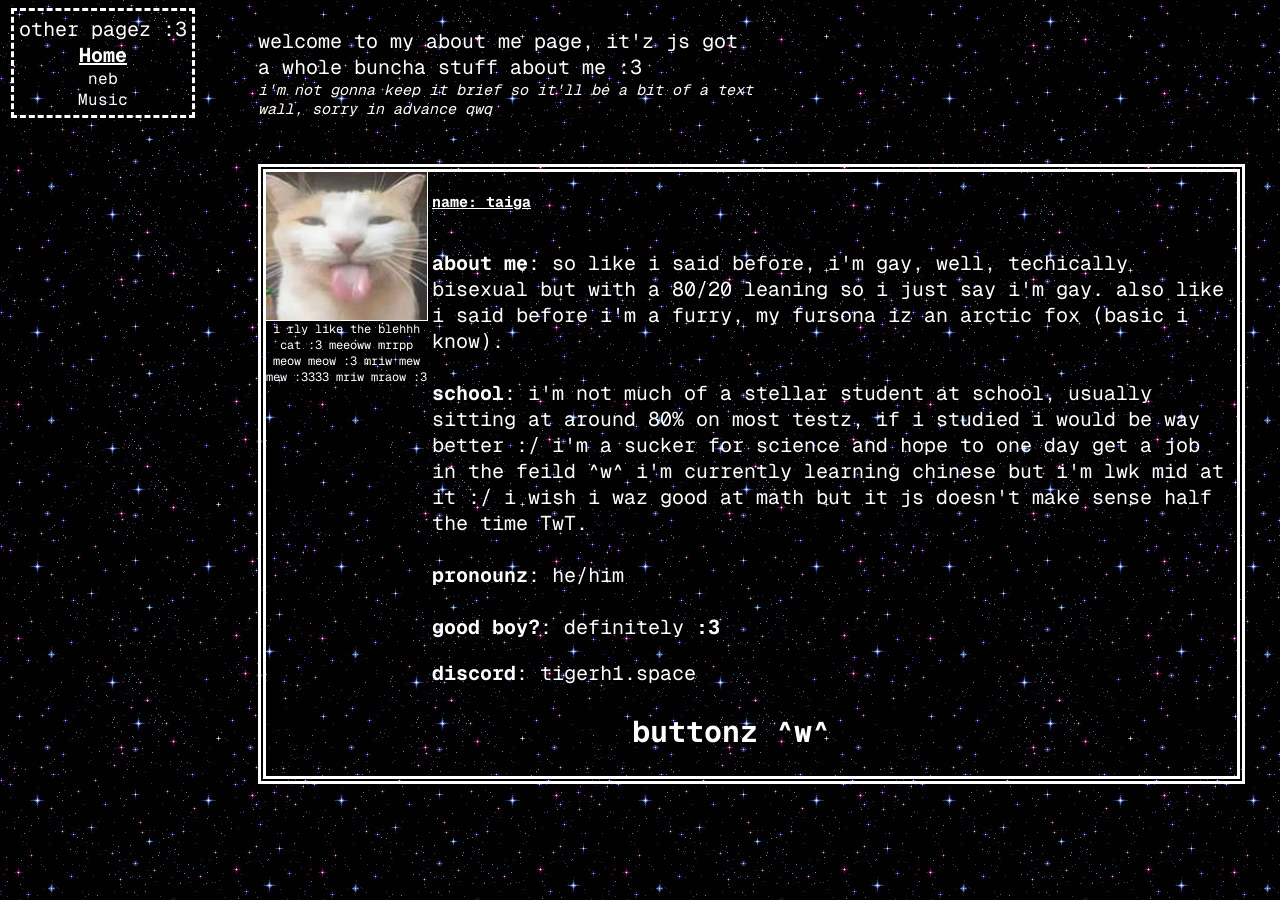
==== about.html @ 5f553af9 "Add files via upload" ====
<html lang="en">
<head>
	<link href='https://fonts.googleapis.com/css?family=Geist Mono' rel='stylesheet'>
	<link href="about.css" rel="stylesheet">
    <meta charset="UTF-8">
    <meta http-equiv="X-UA-Compatible" content="IE=edge">
    <meta name="viewport" content="width=device-width, initial-scale=1.0">
    <title> tigerh1 my beloved</title>
</head>
<body>
    <div class="nav">
	other pagez :3
	<br>
    <a href="home.html" class="Home"> <strong>Home</strong></a>  <br>
	<a href="zoid.html" class="Zoid">neb</a> <br>
    <a href="music.html" class="music">Music</a>
    </div>
    <div class= "header">
        <p class="tuffheader">
        welcome to my about me page, it'z js got a whole buncha stuff about me :3
        <i class="it"> i'm not gonna
            keep it brief so it'll be a bit of a text wall, sorry in advance qwq</i> <br>
    </div>    
    <div class="everything">
        <div class="car">
            <img src="bleh.jpg" alt="picture of a cat" class="cat">
            i rly like the blehhh cat :3 meeoww mrrpp meow meow :3 mriw mew mew :3333 mriw mraow :3
                </div>
                     <div class="everything2">
                    <div class="bio">
                    <div class="Name">
                    <p class="name">
                    <b>name: taiga</b> <br> <br>
                    </p>
                    </div>
                    <p class="Bio">
                    <b>about me</b>: so like i said before, i'm gay, well, techically bisexual but with a 80/20 leaning so i 
                    just say i'm gay. also like i said before i'm a furry,  my fursona iz an arctic fox (basic i know). <br> <br>
                    
                    <b>school</b>: i'm not much of a stellar student at school, usually sitting at around 80% on most testz, if i studied 
                    i would be way better :/ i'm a sucker for science and hope to one day get a job in the feild ^w^
                     i'm currently learning chinese but i'm lwk mid at it :/ i wish i waz good at math but it js doesn't make sense half
                     the time TwT.
                    <br><br>
                    <b class="HE">pronounz</b>: he/him <br><br>
                    <b> good boy?</b>: definitely <b>:3</b>
                    <div class="DC">
                    <b>discord</b>: tigerh1.space <br> <br>
                    <b class="buttonz">buttonz ^w^</b>
                    <div class="buttonzm">

                    </div>
                </div>
                    </p>
            </div>
        </div>
    </div>



</body>
</html>
---- about.css ----
body{
	background-color: black;
	background-image: url("bg.gif");
	font-family: "Geist Mono";
	}
	.tuffheader{	
	color: white;
	width: 500px;
	font-size: 20px;
	font-family: "Geist Mono";
	text-align: left;
	border-radius: 5px;
	display: flex;
	flex-direction: column;
	
	}
	.header{
	text-align: left;
	display: flex;
	margin: 0 0 0 250px;
	}
	.Bio{
	font-size: 20px;
	color: white;
	text-align: left;
	width: 800px;
	flex-direction: column;
	}
	.everything{
		margin: 0 0 0 250px;
	}
	.name{
	font-size: 15px;
	color: white;
	text-align: left;

	width: 450px;
	text-decoration: underline;
	}
	.car{
		width: 161;
		height:100%;
		color:white;
		text-align: center;
		font-size: 12px;
	}
	.nav{
		float: left;
		position: fixed;
		text-align: center;
		font-size: 20px;
		color: white;
		margin: 0 0 0 3px;
		border-width: 3px;
		border-color: white;
		border-style: dashed;
		word-wrap: break-word;
		padding:5px;
	}
	a:link{
	color: white;
	background-color: transparent;
	text-decoration: none;
	}
	a:hover{
	color:white;
	background-color: black;
	text-decoration: underline;
	}
	a:visited{
	color:white;
	background-color: black;
	text-decoration: none;
	}
	a:active{
	color:white;
	background-color: black;
	text-decoration: none;
	}
	.Home:link{
	color: white;
	background-color: transparent;
	text-decoration: underline;
	}

	.Home{
	font-size:20px;
	}
	.Zoid{
	font-size: 16px;
	}
	.everything{
	display: flex;
	border-width: 8px;
	border-style: double;
	border-color: white;
	width: fit-content;
	flex-direction: row;
	}
	.everything2{
		display:flex;
		padding:5px;
	}
	.cat{
		border-right: 1px;
		border-right-style:solid;
		border-color: white;
		height:100%;
		border-bottom:1px;
		border-bottom-style:solid;
		border-bottom-color:white;
	}
	.music{
	font-size:16px;
	}
	.it{
		font-size: 15px;
	}
	.buttonz{
		margin: 0 0 0 200px;
		font-size: 30px;
		display: flex;
		flex-direction: column;
	}
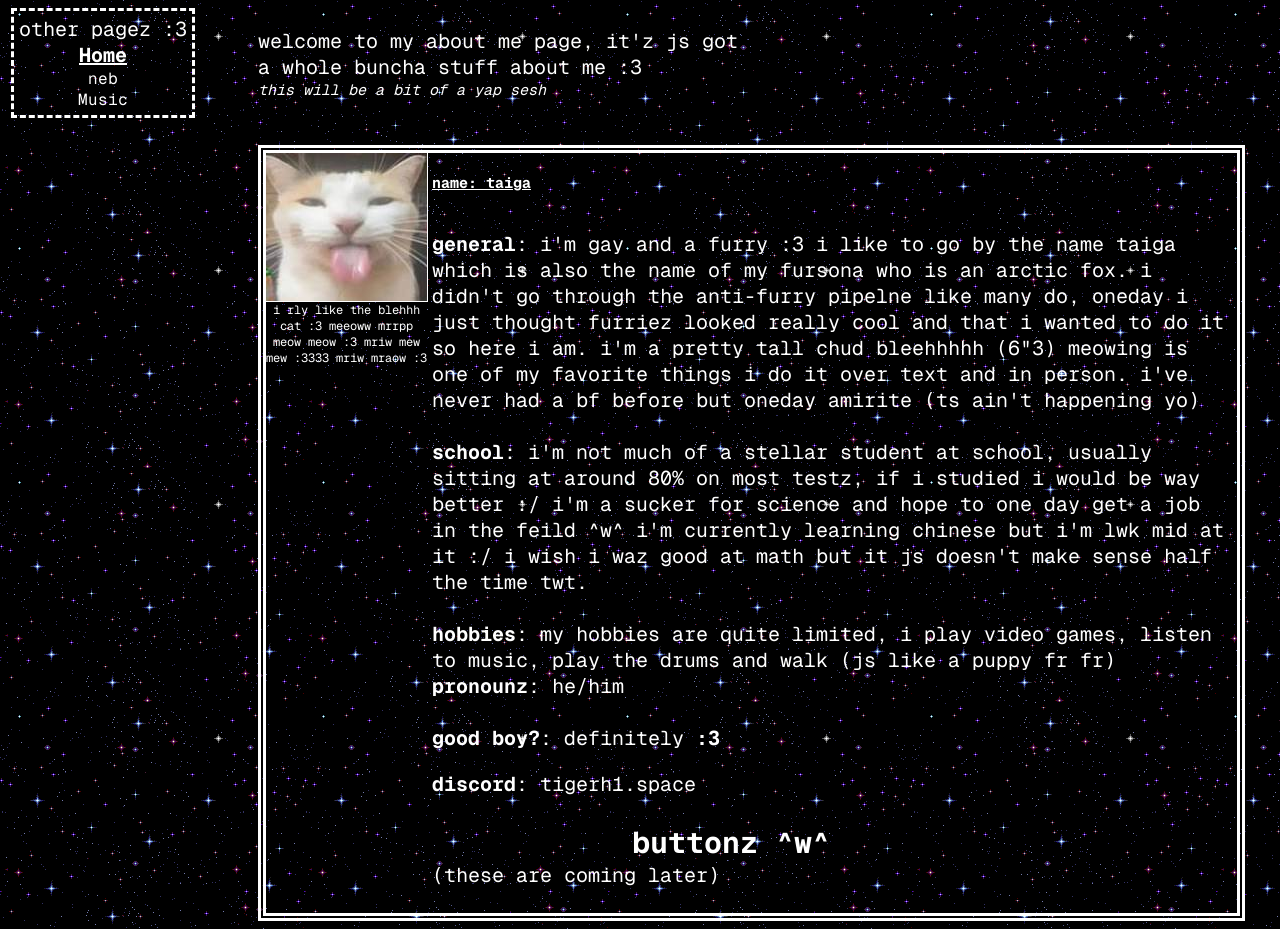
==== commit 76215e6f: "Add files via upload" ====
--- a/about.html
+++ b/about.html
@@ -19,8 +19,7 @@
     <div class= "header">
         <p class="tuffheader">
         welcome to my about me page, it'z js got a whole buncha stuff about me :3
-        <i class="it"> i'm not gonna
-            keep it brief so it'll be a bit of a text wall, sorry in advance qwq</i> <br>
+        <i class="it"> this will be a bit of a yap sesh</i> <br>
     </div>    
     <div class="everything">
         <div class="car">
@@ -35,19 +34,24 @@
                     </p>
                     </div>
                     <p class="Bio">
-                    <b>about me</b>: so like i said before, i'm gay, well, techically bisexual but with a 80/20 leaning so i 
-                    just say i'm gay. also like i said before i'm a furry,  my fursona iz an arctic fox (basic i know). <br> <br>
+                    <b>general</b>: i'm gay and a furry :3 i like to go by the name taiga which is also the name of my fursona who is an arctic fox.
+                    i didn't go through the anti-furry pipelne like many do, oneday i just thought furriez looked really cool
+                    and that i wanted to do it so here i am. i'm a pretty tall chud bleehhhhh (6"3) meowing is one of my favorite things
+                    i do it over text and in person. i've never had a bf before but oneday amirite (ts ain't happening yo)<br> <br>
                     
                     <b>school</b>: i'm not much of a stellar student at school, usually sitting at around 80% on most testz, if i studied 
                     i would be way better :/ i'm a sucker for science and hope to one day get a job in the feild ^w^
                      i'm currently learning chinese but i'm lwk mid at it :/ i wish i waz good at math but it js doesn't make sense half
-                     the time TwT.
+                     the time twt.
                     <br><br>
+                    <b>hobbies</b>: my hobbies are quite limited, i play video games, listen to music, play the drums and walk (js like a puppy fr fr)
+                    
                     <b class="HE">pronounz</b>: he/him <br><br>
                     <b> good boy?</b>: definitely <b>:3</b>
                     <div class="DC">
                     <b>discord</b>: tigerh1.space <br> <br>
                     <b class="buttonz">buttonz ^w^</b>
+                    (these are coming later)
                     <div class="buttonzm">
 
                     </div>
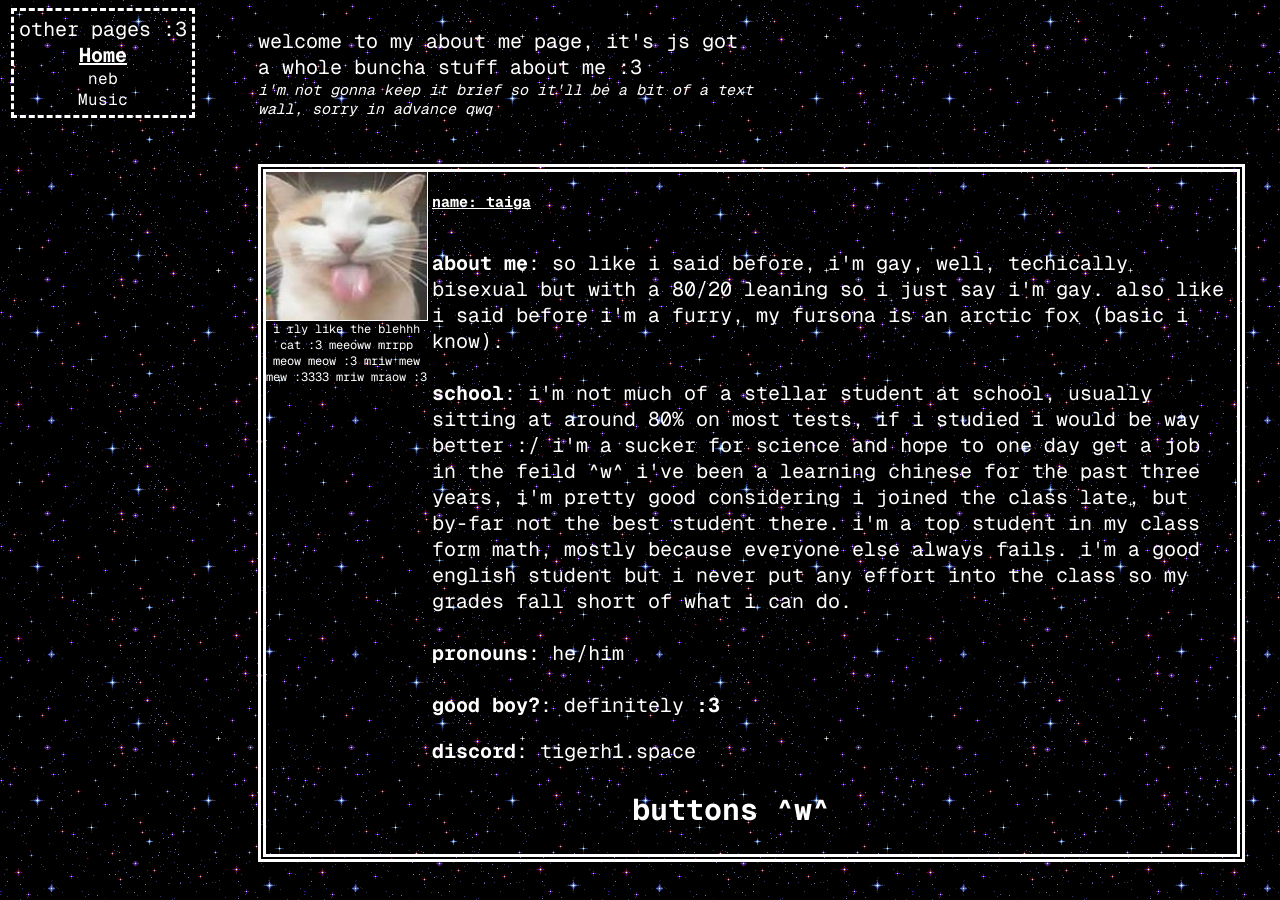
==== commit f9b5f5ff: "Add files via upload" ====
--- a/about.html
+++ b/about.html
@@ -10,16 +10,17 @@
 </head>
 <body>
     <div class="nav">
-	other pagez :3
+	other pages :3
 	<br>
     <a href="home.html" class="Home"> <strong>Home</strong></a>  <br>
-	<a href="zoid.html" class="Zoid">neb</a> <br>
+	<a href="zoid.html" class="zoid">neb</a> <br>
     <a href="music.html" class="music">Music</a>
     </div>
     <div class= "header">
         <p class="tuffheader">
-        welcome to my about me page, it'z js got a whole buncha stuff about me :3
-        <i class="it"> this will be a bit of a yap sesh</i> <br>
+        welcome to my about me page, it's js got a whole buncha stuff about me :3
+        <i class="it"> i'm not gonna
+            keep it brief so it'll be a bit of a text wall, sorry in advance qwq</i> <br>
     </div>    
     <div class="everything">
         <div class="car">
@@ -34,24 +35,20 @@
                     </p>
                     </div>
                     <p class="Bio">
-                    <b>general</b>: i'm gay and a furry :3 i like to go by the name taiga which is also the name of my fursona who is an arctic fox.
-                    i didn't go through the anti-furry pipelne like many do, oneday i just thought furriez looked really cool
-                    and that i wanted to do it so here i am. i'm a pretty tall chud bleehhhhh (6"3) meowing is one of my favorite things
-                    i do it over text and in person. i've never had a bf before but oneday amirite (ts ain't happening yo)<br> <br>
+                    <b>about me</b>: so like i said before, i'm gay, well, techically bisexual but with a 80/20 leaning so i 
+                    just say i'm gay. also like i said before i'm a furry,  my fursona is an arctic fox (basic i know). <br> <br>
                     
-                    <b>school</b>: i'm not much of a stellar student at school, usually sitting at around 80% on most testz, if i studied 
+                    <b>school</b>: i'm not much of a stellar student at school, usually sitting at around 80% on most tests, if i studied 
                     i would be way better :/ i'm a sucker for science and hope to one day get a job in the feild ^w^
-                     i'm currently learning chinese but i'm lwk mid at it :/ i wish i waz good at math but it js doesn't make sense half
-                     the time twt.
+                    i've been a learning chinese for the past three years, i'm pretty good considering i joined the class late, but by-far not the best student
+                    there. i'm a top student in my class form math, mostly because everyone else always fails. i'm a good english student but i never put any effort
+                    into the class so my grades fall short of what i can do.
                     <br><br>
-                    <b>hobbies</b>: my hobbies are quite limited, i play video games, listen to music, play the drums and walk (js like a puppy fr fr)
-                    
-                    <b class="HE">pronounz</b>: he/him <br><br>
+                    <b class="HE">pronouns</b>: he/him <br><br>
                     <b> good boy?</b>: definitely <b>:3</b>
                     <div class="DC">
                     <b>discord</b>: tigerh1.space <br> <br>
-                    <b class="buttonz">buttonz ^w^</b>
-                    (these are coming later)
+                    <b class="buttonz">buttons ^w^</b>
                     <div class="buttonzm">
 
                     </div>
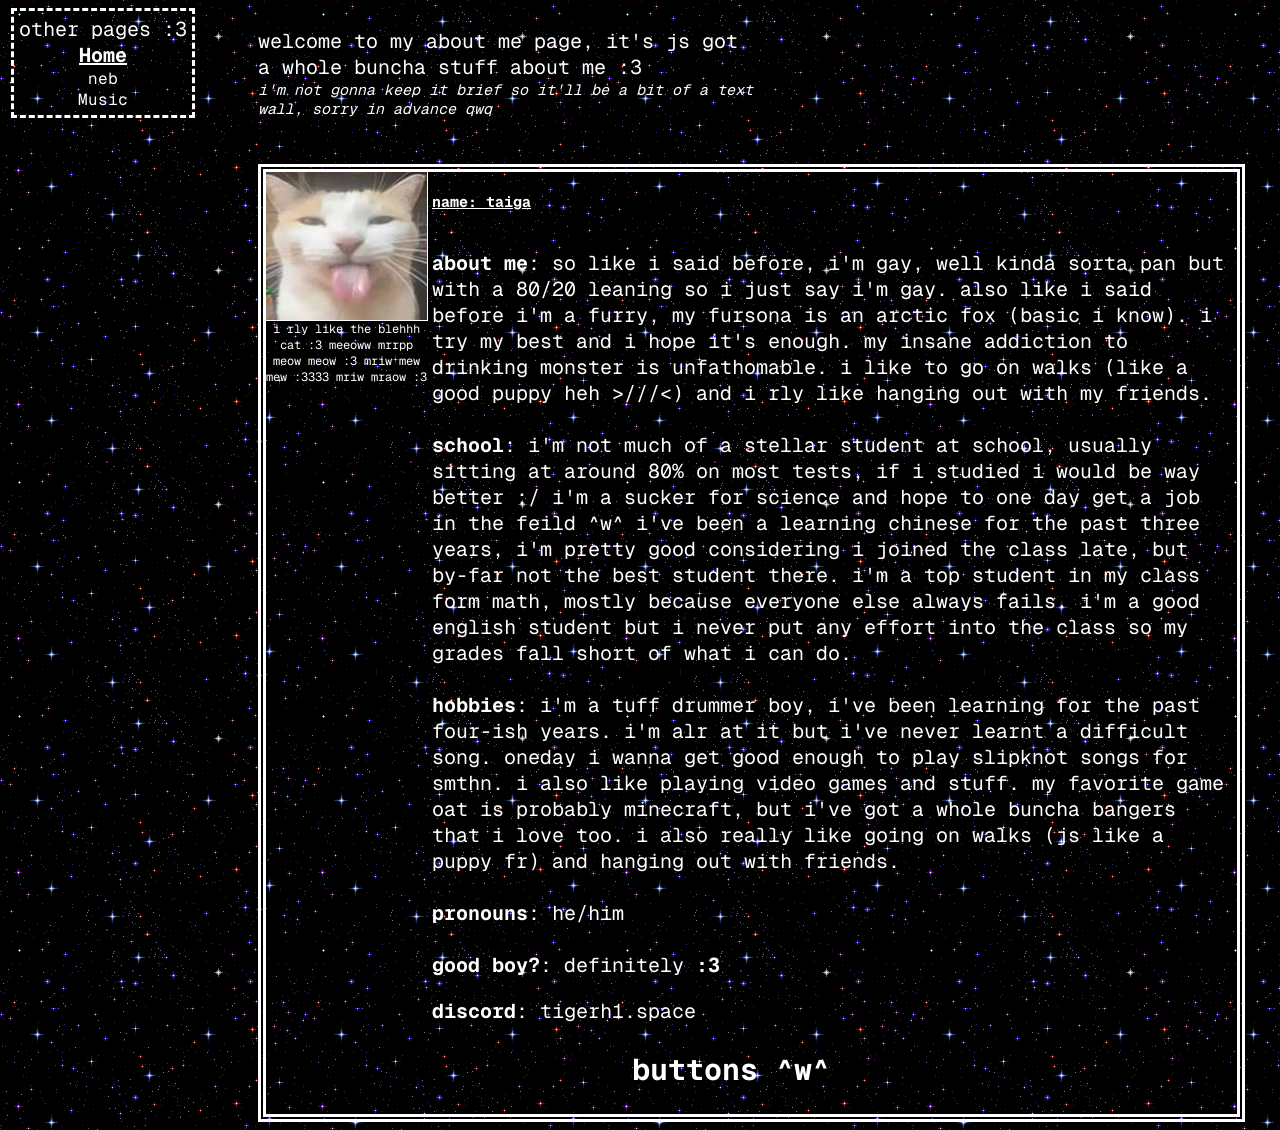
==== commit ab26aa2d: "Add files via upload" ====
--- a/about.html
+++ b/about.html
@@ -35,8 +35,10 @@
                     </p>
                     </div>
                     <p class="Bio">
-                    <b>about me</b>: so like i said before, i'm gay, well, techically bisexual but with a 80/20 leaning so i 
-                    just say i'm gay. also like i said before i'm a furry,  my fursona is an arctic fox (basic i know). <br> <br>
+                    <b>about me</b>: so like i said before, i'm gay, well kinda sorta pan but with a 80/20 leaning so i 
+                    just say i'm gay. also like i said before i'm a furry,  my fursona is an arctic fox (basic i know). 
+                    i try my best and i hope it's enough. my insane addiction to drinking monster is unfathomable. i like 
+                    to go on walks (like a good puppy heh >///<) and i rly like hanging out with my friends. <br> <br>
                     
                     <b>school</b>: i'm not much of a stellar student at school, usually sitting at around 80% on most tests, if i studied 
                     i would be way better :/ i'm a sucker for science and hope to one day get a job in the feild ^w^
@@ -44,6 +46,11 @@
                     there. i'm a top student in my class form math, mostly because everyone else always fails. i'm a good english student but i never put any effort
                     into the class so my grades fall short of what i can do.
                     <br><br>
+                    <b>hobbies</b>: i'm a tuff drummer boy, i've been learning for the past four-ish years. i'm alr at it but i've 
+                    never learnt a difficult song. oneday i wanna get good enough to play slipknot songs for smthn. i also like playing 
+                     video games and stuff. my favorite game oat is probably minecraft, but i've got a whole buncha bangers that i love too.
+                      i also really like going on walks (js like a puppy fr) and hanging out with friends.
+                     <br><br>
                     <b class="HE">pronouns</b>: he/him <br><br>
                     <b> good boy?</b>: definitely <b>:3</b>
                     <div class="DC">
